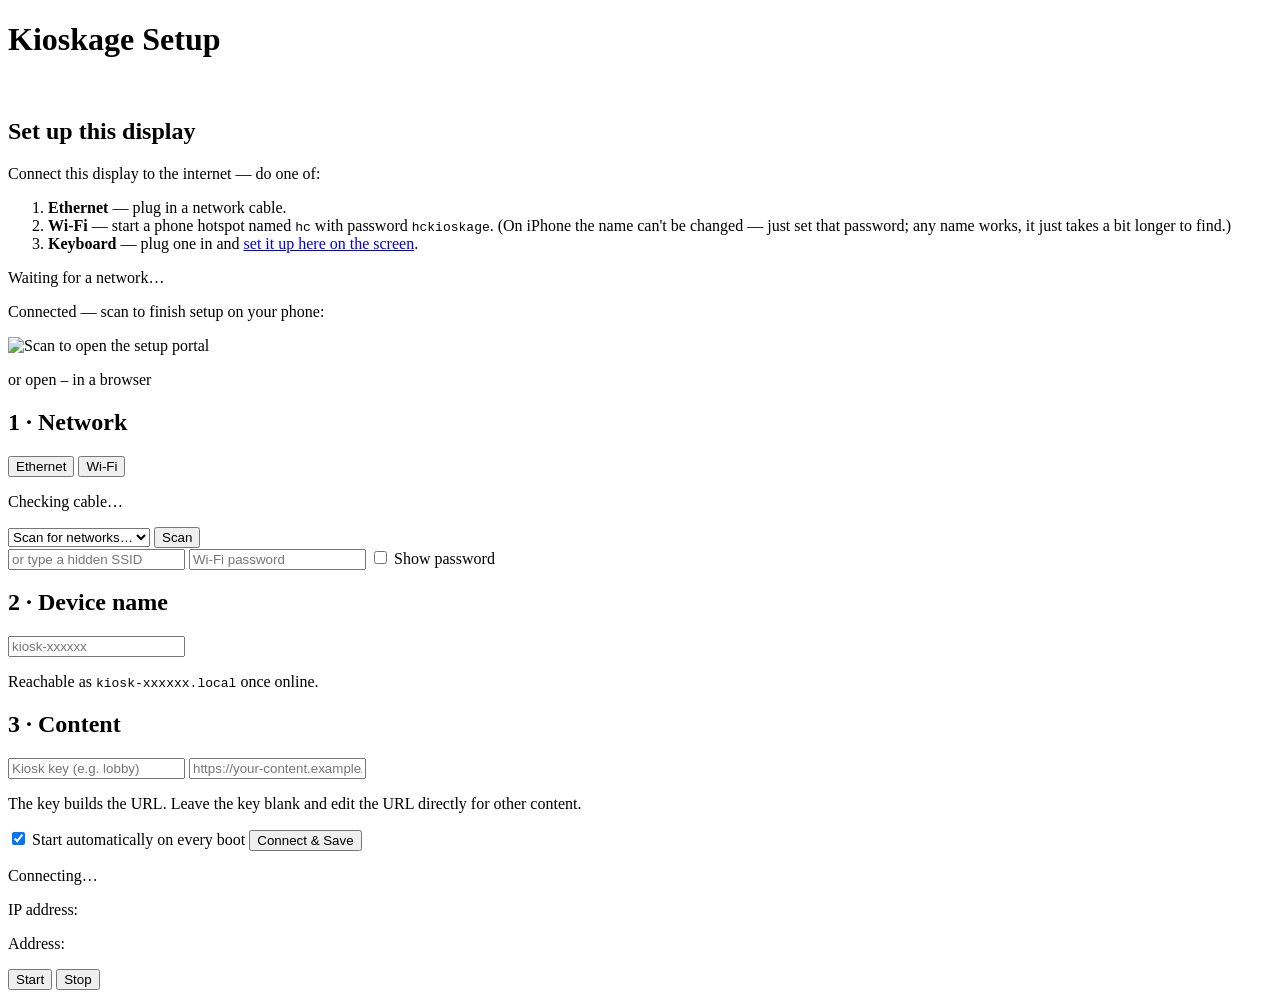
==== portal/static/index.html @ c15fc9d7 "kioskage — open-source digital-signage kiosk appliance A self-contained FreeBSD appliance that boots" ====
<!doctype html>
<html lang="en">
<head>
  <meta charset="utf-8">
  <meta name="viewport" content="width=device-width, initial-scale=1">
  <title>Kioskage Setup</title>
  <link rel="stylesheet" href="/style.css">
</head>
<body>
  <main class="card">
    <header>
      <img src="/logo.png" alt="" class="logo" id="brandLogo" onerror="this.style.display='none'">
      <h1 id="brandTitle">Kioskage Setup</h1>
      <p class="sub" id="deviceLine">&nbsp;</p>
    </header>

    <p class="conn-banner hidden" id="connBanner"></p>

    <section id="setupPanel" class="setup hidden">
      <h2 id="setupTitle">Set up this display</h2>
      <div id="setupConnect">
        <p class="methods-lead">Connect this display to the internet — do one of:</p>
        <ol class="methods">
          <li><b>Ethernet</b> — plug in a network cable.</li>
          <li><b>Wi-Fi</b> — start a phone hotspot named <code>hc</code> with
              password <code id="setupPsk">hckioskage</code>. (On iPhone the name
              can't be changed — just set that password; any name works, it just
              takes a bit longer to find.)</li>
          <li><b>Keyboard</b> — plug one in and
              <a href="#" id="revealForm">set it up here on the screen</a>.</li>
        </ol>
        <p id="setupWaiting" class="waiting">Waiting for a network…</p>
      </div>
      <div id="setupReady" class="ready hidden">
        <p class="ready-lead">Connected — scan to finish setup on your phone:</p>
        <img id="setupQr" class="qr" src="/qr.svg" alt="Scan to open the setup portal">
        <p class="addr">or open <code id="setupAddr">—</code> in a browser</p>
      </div>
    </section>

    <div id="configForm">
    <!-- Step 1: Network -->
    <section class="step">
      <h2>1 &middot; Network</h2>
      <div class="seg" id="modeSeg">
        <button type="button" data-mode="ethernet" class="active">Ethernet</button>
        <button type="button" data-mode="wifi">Wi-Fi</button>
      </div>

      <div id="ethPane" class="pane">
        <p class="muted" id="ethStatus">Checking cable&hellip;</p>
      </div>

      <div id="wifiPane" class="pane hidden">
        <div class="row">
          <select id="ssid"><option value="">Scan for networks&hellip;</option></select>
          <button type="button" id="rescan" class="ghost">Scan</button>
        </div>
        <input type="text" id="ssidManual" placeholder="or type a hidden SSID">
        <input type="password" id="psk" placeholder="Wi-Fi password" autocomplete="off">
        <label class="check"><input type="checkbox" id="showPsk"> Show password</label>
      </div>
    </section>

    <!-- Step 2: Hostname -->
    <section class="step">
      <h2>2 &middot; Device name</h2>
      <input type="text" id="hostname" placeholder="kiosk-xxxxxx" autocomplete="off">
      <p class="muted">Reachable as <code><span id="mdnsPreview">kiosk-xxxxxx</span>.local</code> once online.</p>
    </section>

    <!-- Step 3: Content -->
    <section class="step">
      <h2>3 &middot; Content</h2>
      <input type="text" id="kioskKey" placeholder="Kiosk key (e.g. lobby)" autocomplete="off">
      <input type="url" id="url" placeholder="https://your-content.example/…" autocomplete="off">
      <p class="muted">The key builds the URL. Leave the key blank and edit the URL directly for other content.</p>
    </section>

    <label class="check big"><input type="checkbox" id="autostart" checked> Start automatically on every boot</label>

    <button type="button" id="connect" class="primary">Connect &amp; Save</button>

    <!-- Progress / result -->
    <section id="progress" class="panel hidden">
      <div class="spinner" id="spinner"></div>
      <p id="progressMsg">Connecting&hellip;</p>
    </section>

    <section id="result" class="panel hidden">
      <p id="resultMsg"></p>
      <div id="resultDetail" class="detail hidden">
        <p>IP address: <code id="ipOut"></code></p>
        <p>Address: <code id="mdnsOut"></code></p>
      </div>
      <div id="startRow" class="row hidden">
        <button type="button" id="startKiosk" class="primary">Start</button>
        <button type="button" id="stopKiosk" class="ghost hidden">Stop</button>
      </div>
    </section>
    </div><!-- /configForm -->
  </main>
  <script src="/app.js"></script>
</body>
</html>
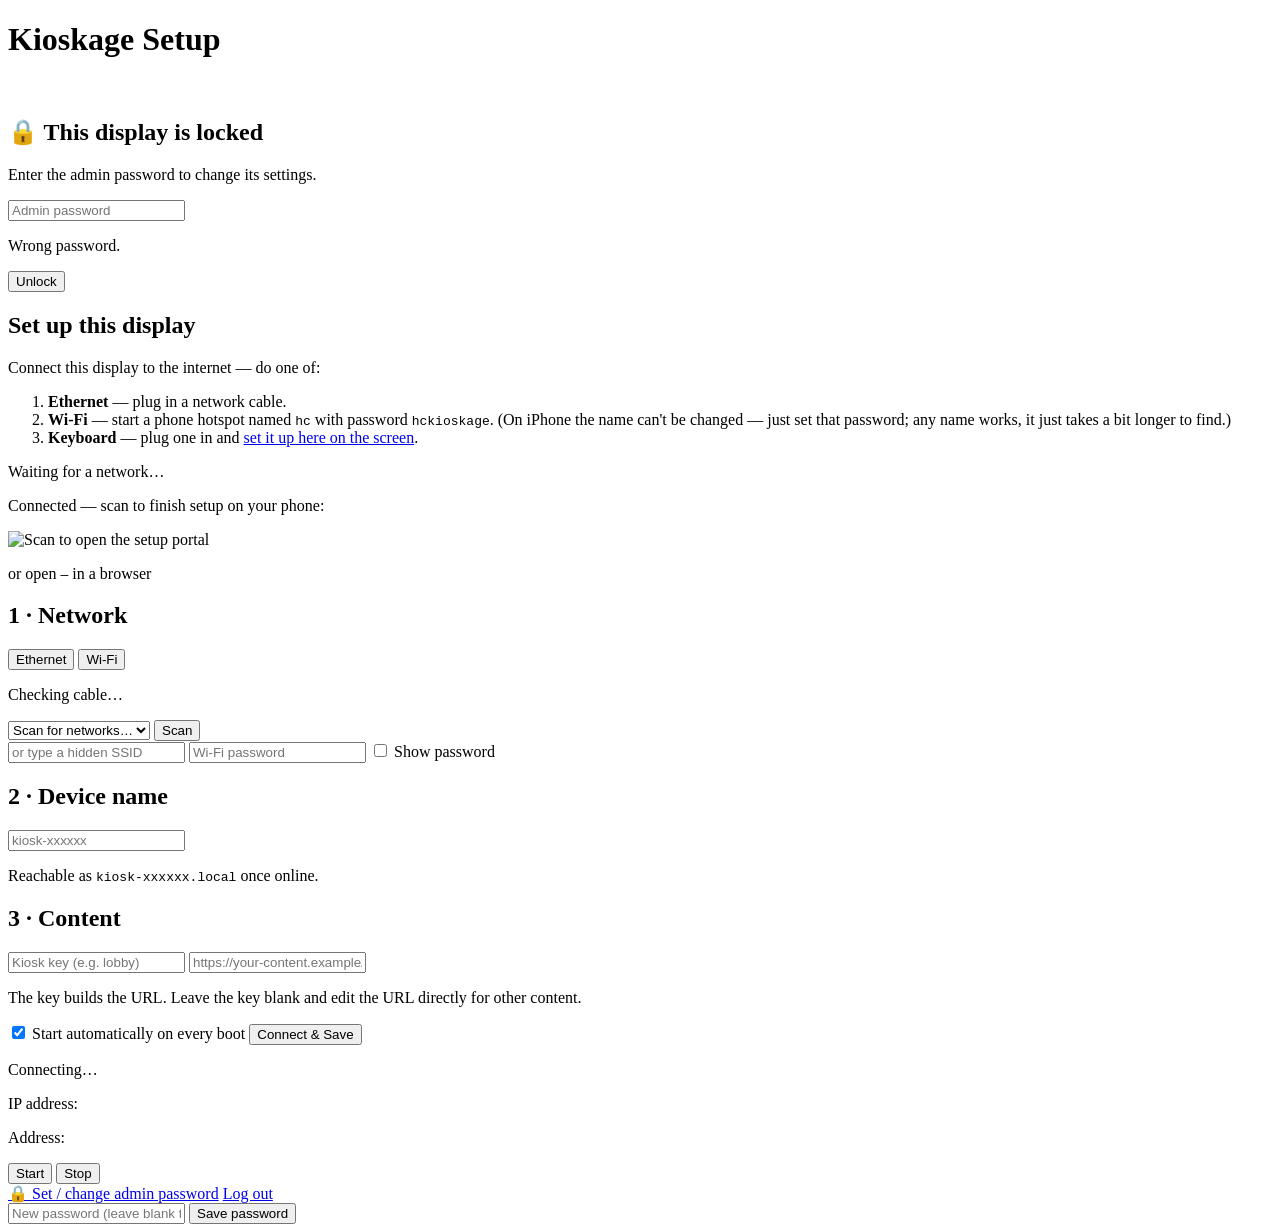
==== commit 23489924: "Portal auth Phase 1: password lock (local mode), grandfathered Locks config-changing portal actions " ====
--- a/portal/static/index.html
+++ b/portal/static/index.html
@@ -15,6 +15,15 @@
     </header>
 
     <p class="conn-banner hidden" id="connBanner"></p>
+
+    <!-- Portal lock: shown when a password is set and this browser isn't logged in. -->
+    <section id="authPanel" class="auth hidden">
+      <h2>🔒 This display is locked</h2>
+      <p class="muted">Enter the admin password to change its settings.</p>
+      <input type="password" id="authPw" placeholder="Admin password" autocomplete="off">
+      <p class="err hidden" id="authErr">Wrong password.</p>
+      <button type="button" id="authLogin" class="primary">Unlock</button>
+    </section>
 
     <section id="setupPanel" class="setup hidden">
       <h2 id="setupTitle">Set up this display</h2>
@@ -99,6 +108,18 @@
       </div>
     </section>
     </div><!-- /configForm -->
+
+    <!-- Security: set/change/remove the admin password. Shown when unlocked
+         (open stick) or logged in; hidden on the login screen. -->
+    <section id="securityRow" class="security hidden">
+      <a href="#" id="lockToggle" class="muted">🔒 Set / change admin password</a>
+      <a href="#" id="logoutLink" class="muted hidden">Log out</a>
+      <div id="lockForm" class="hidden">
+        <input type="password" id="newPw" placeholder="New password (leave blank to remove the lock)" autocomplete="off">
+        <button type="button" id="setPw" class="ghost">Save password</button>
+        <span id="pwMsg" class="muted"></span>
+      </div>
+    </section>
   </main>
   <script src="/app.js"></script>
 </body>
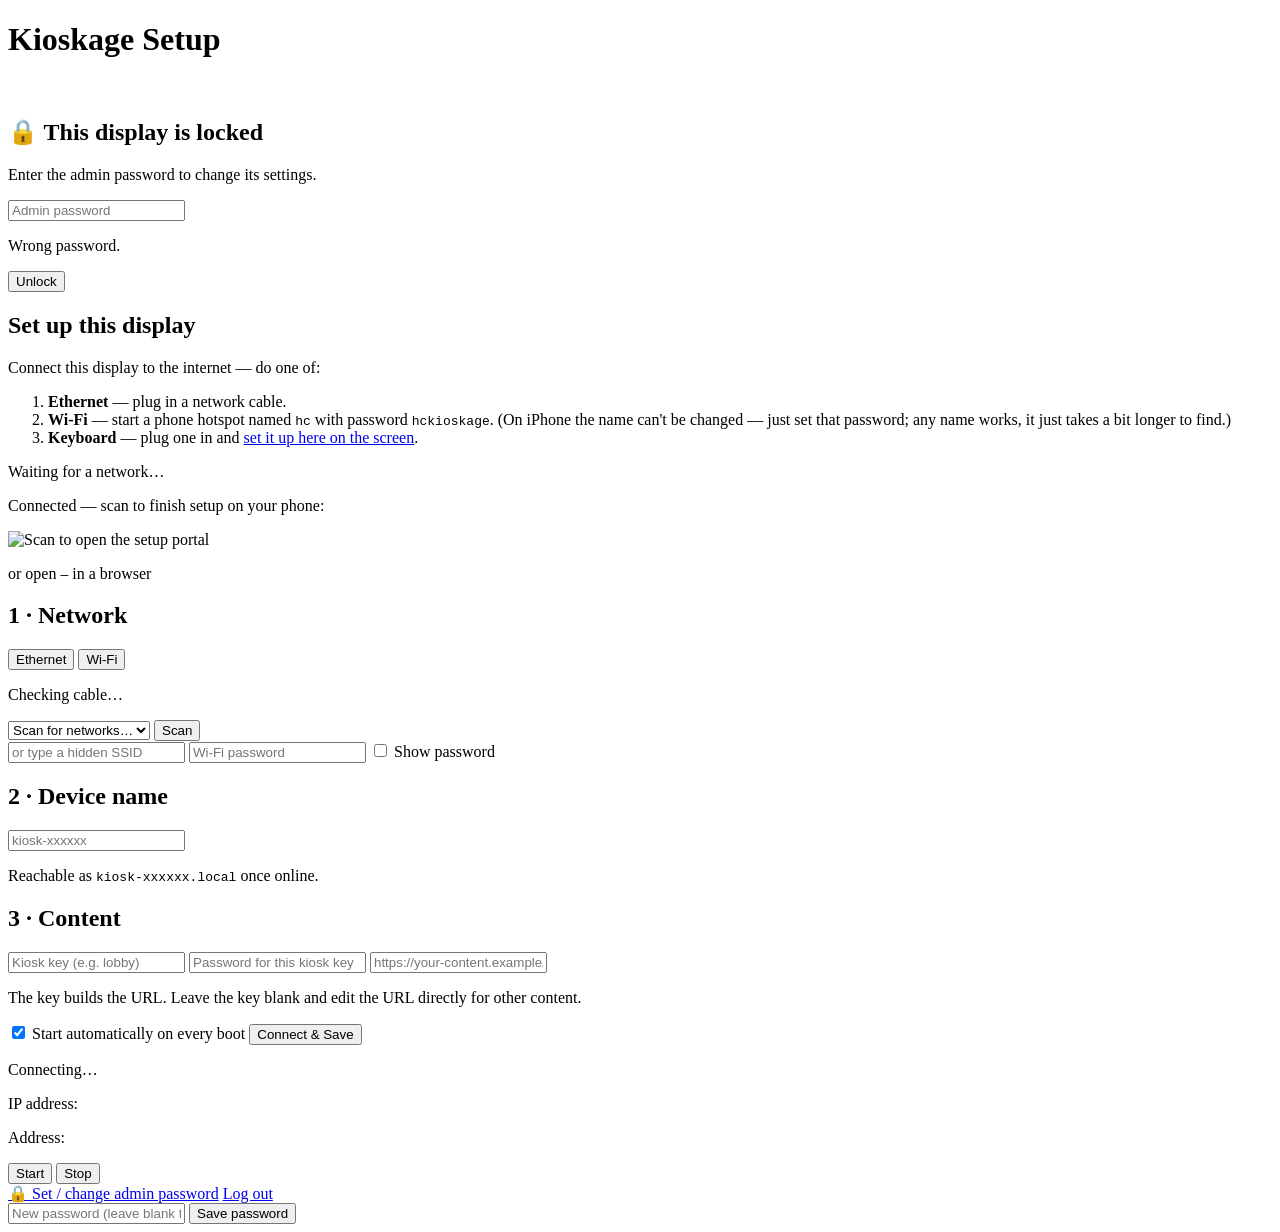
==== commit 9f448d3b: "Auth: claim check on key change + fix login page not refreshing Fix A (claim): in content-validated " ====
--- a/portal/static/index.html
+++ b/portal/static/index.html
@@ -82,6 +82,7 @@
     <section class="step">
       <h2>3 &middot; Content</h2>
       <input type="text" id="kioskKey" placeholder="Kiosk key (e.g. lobby)" autocomplete="off">
+      <input type="password" id="kioskKeyPw" class="hidden" placeholder="Password for this kiosk key" autocomplete="off">
       <input type="url" id="url" placeholder="https://your-content.example/…" autocomplete="off">
       <p class="muted">The key builds the URL. Leave the key blank and edit the URL directly for other content.</p>
     </section>
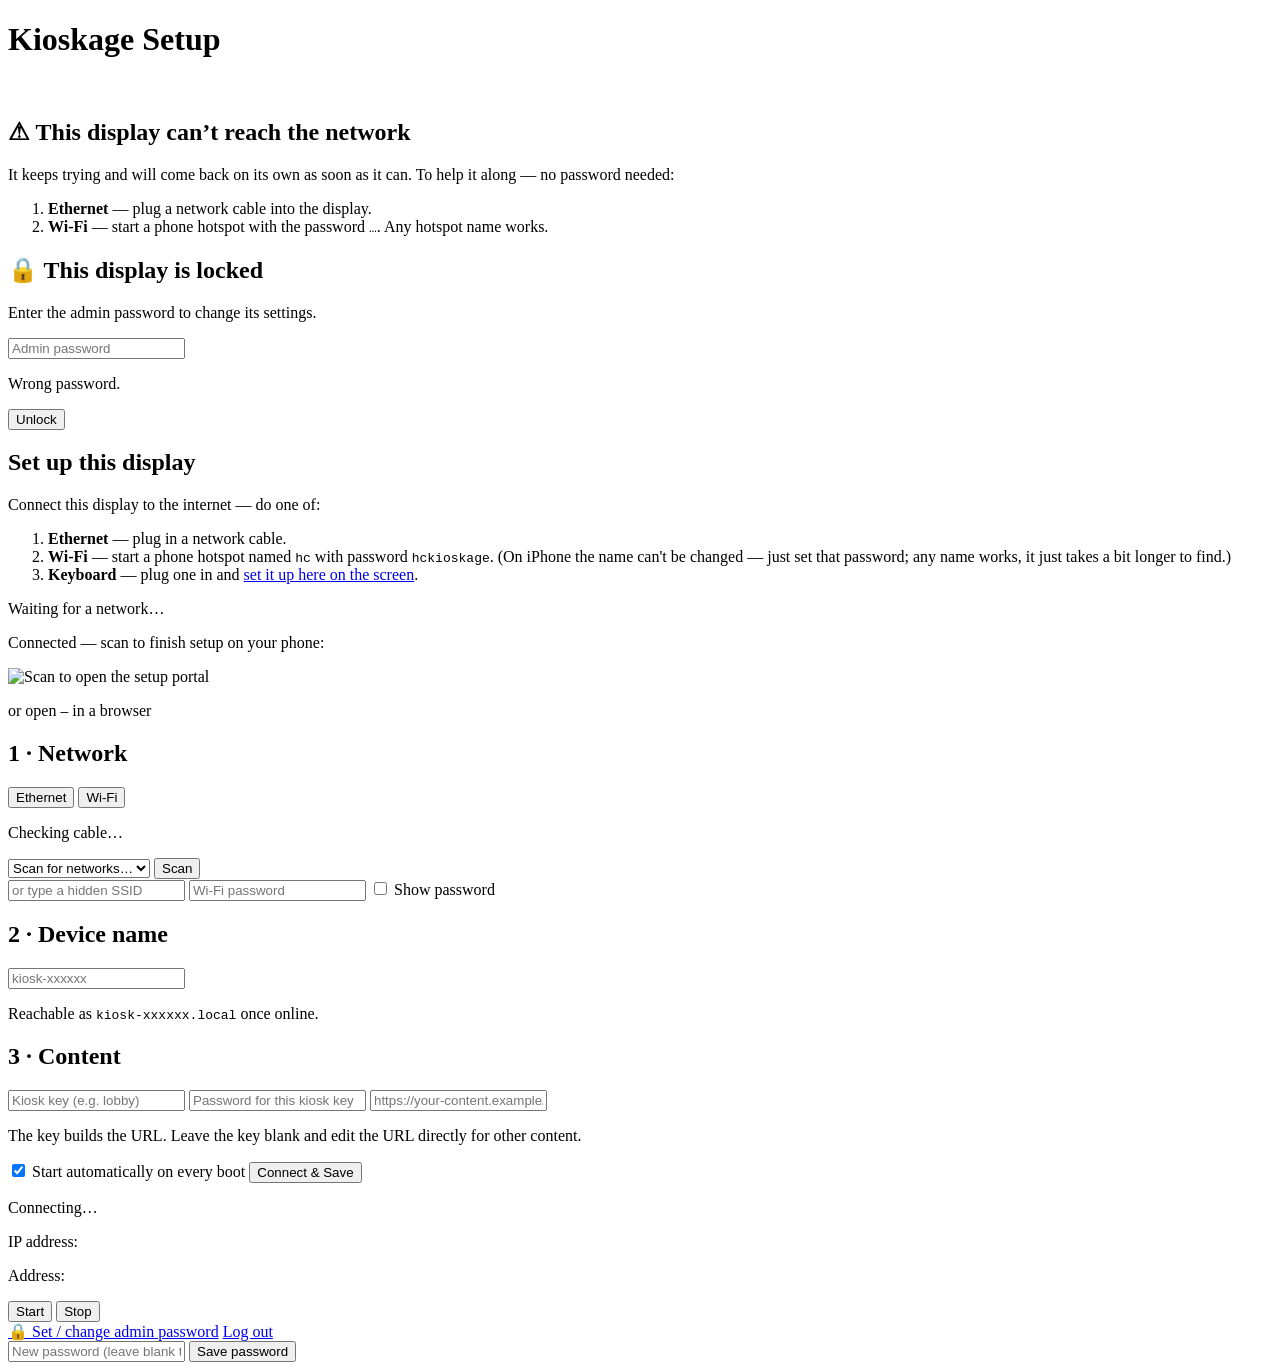
==== commit 99321b76: "Lead with the network problem, not the lock, on a stranded display updateAuth() hid the setup panel " ====
--- a/portal/static/index.html
+++ b/portal/static/index.html
@@ -18,8 +18,23 @@
 
     <!-- Portal lock: shown when a password is set and this browser isn't logged in. -->
     <section id="authPanel" class="auth hidden">
-      <h2>🔒 This display is locked</h2>
-      <p class="muted">Enter the admin password to change its settings.</p>
+      <!-- Shown when the display is locked AND has no network. The lock exists
+           to gate CONFIG changes; getting the display back online needs no
+           password at all, so the instructions for that must stay visible —
+           otherwise the only thing on screen is a password prompt the person
+           standing there does not have, and a working display looks dead. -->
+      <div id="authOffline" class="hidden">
+        <h2>⚠ This display can’t reach the network</h2>
+        <p class="muted">It keeps trying and will come back on its own as soon
+           as it can. To help it along — no password needed:</p>
+        <ol class="methods">
+          <li><b>Ethernet</b> — plug a network cable into the display.</li>
+          <li><b>Wi-Fi</b> — start a phone hotspot with the password
+              <code id="authPsk">…</code>. Any hotspot name works.</li>
+        </ol>
+      </div>
+      <h2 id="authTitle">🔒 This display is locked</h2>
+      <p class="muted" id="authLead">Enter the admin password to change its settings.</p>
       <input type="password" id="authPw" placeholder="Admin password" autocomplete="off">
       <p class="err hidden" id="authErr">Wrong password.</p>
       <button type="button" id="authLogin" class="primary">Unlock</button>
